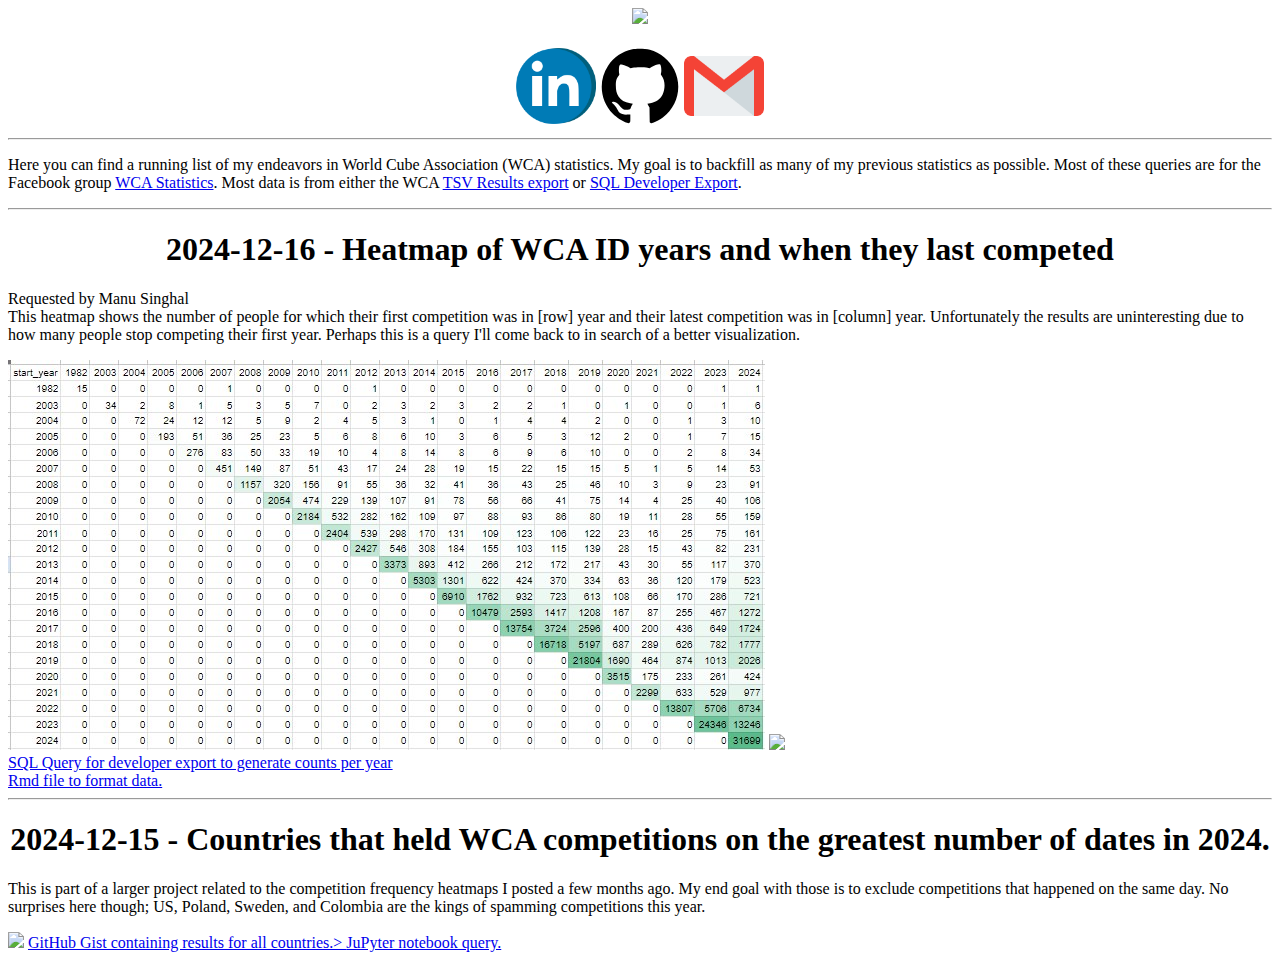
==== wca_statistics.html @ eab6be74 "Update wca_statistics.html" ====
<!DOCTYPE html>
<html lang="en">
    <head>
        <meta charset="UTF-8" />
        <meta name='description' content='Various WCA Statistics'>
        <meta name="viewport" content="width=device-width, initial-scale=1.0">
        <title>WCA Statistics</title>
        <link rel="stylesheet" href="style.css" />
    </head>
    <body>
        <div class='header_photos'>
            <image src="/img/me.png" width="240">
        </div>
        <br>
        <div class='header_photos'>
            <a href='https://www.linkedin.com/in/zeke-mackay-3899632aa/' target='_blank'><img src='/img/linkedin.png' width='80'></a>  
            <a href='https://github.com/zekemackay06' target='_blank'><img src='/img/github_logo.svg' width='80'></a>
            <a href="mailto:zekemackay06@gmail.com" target='_blank'><img src='/img/gmail_logo.webp' width='80'></a>
        </div>
        <hr>
      <p>Here you can find a running list of my endeavors in World Cube Association (WCA) statistics. My goal is to backfill as many of my previous statistics as possible.
      Most of these queries are for the Facebook group <a href=https://www.facebook.com/groups/439995439706174>WCA Statistics</a>.
      Most data is from either the WCA <a href='https://www.worldcubeassociation.org/export/results'>TSV Results export</a> or <a href='https://statistics.worldcubeassociation.org/database-query'>SQL Developer Export</a>.
      </p>
      <hr>
      <h1>2024-12-16 - Heatmap of WCA ID years and when they last competed</h1>
      <p>
        Requested by Manu Singhal <br>
        This heatmap shows the number of people for which their first competition was in [row] year and their latest competition was in [column] year. Unfortunately the results are uninteresting due to how many people stop competing their first year. Perhaps this is a query I'll come back to in search of a better visualization.
      </p>
      <img src='/statistics/20241216.jpg'>
      <img src='/statistics/202412162.jpg'>
        <br>
      <a href='https://github.com/zekemackay06/zekemackay06.github.io/blob/f92e7b1ea5ba1694ffc65fc959b06c2eae6e155e/statistics/idyearheatmap.Rmd'>SQL Query for developer export to generate counts per year</a>
        <br>
      <a href='https://github.com/zekemackay06/zekemackay06.github.io/blob/f92e7b1ea5ba1694ffc65fc959b06c2eae6e155e/statistics/idyearheatmap.Rmd'>Rmd file to format data.</a>
        <hr>
    <h1>2024-12-15 - Countries that held WCA competitions on the greatest number of dates in 2024.</h1>
        <p>
            This is part of a larger project related to the competition frequency heatmaps I posted a few months ago. 
            My end goal with those is to exclude competitions that happened on the same day.
            No surprises here though; US, Poland, Sweden, and Colombia are the kings of spamming competitions this year. 
        </p>
        <img src='/statistics/20241215.jpg'>
        <a href='https://gist.github.com/zekemackay06/c1ade30dc2295d2e5a89016b681d9b11'>GitHub Gist containing results for all countries.>
        <a href='https://github.com/zekemackay06/zekemackay06.github.io/blob/main/statistics/most_active_countries.ipynb'>JuPyter notebook query.</a>
    </body>
</html>
---- style.css ----
.header_photos {
  text-align: center;
}

h1, h2 {
  text-align: center;
}

body {
  font: Monaco, monospace;
}
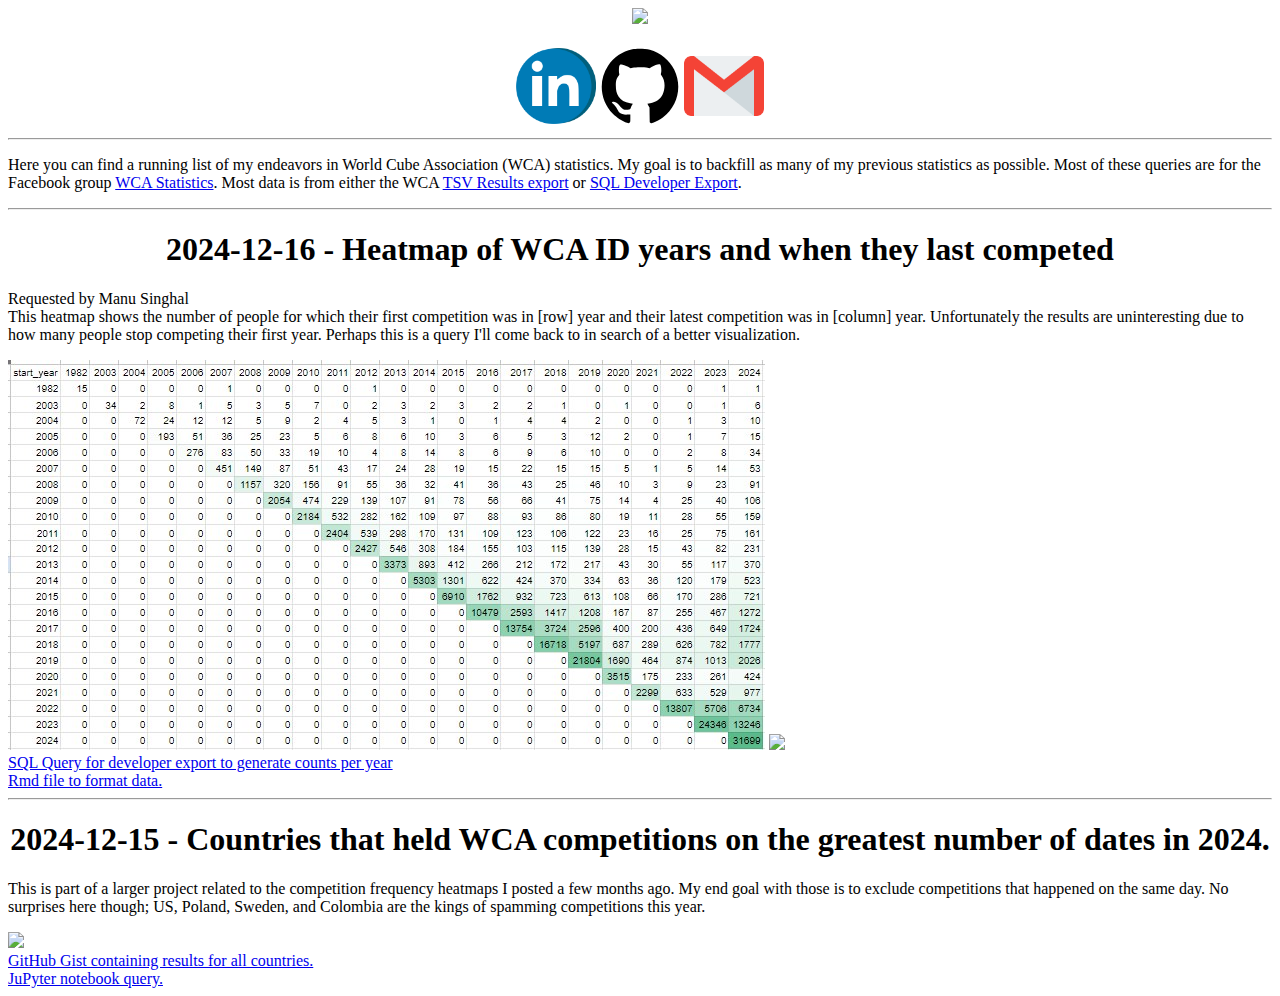
==== commit 3c70efe8: "Update wca_statistics.html" ====
--- a/wca_statistics.html
+++ b/wca_statistics.html
@@ -42,7 +42,9 @@
             No surprises here though; US, Poland, Sweden, and Colombia are the kings of spamming competitions this year. 
         </p>
         <img src='/statistics/20241215.jpg'>
-        <a href='https://gist.github.com/zekemackay06/c1ade30dc2295d2e5a89016b681d9b11'>GitHub Gist containing results for all countries.>
+        <br>
+        <a href='https://gist.github.com/zekemackay06/c1ade30dc2295d2e5a89016b681d9b11'>GitHub Gist containing results for all countries.</a>
+        <br>
         <a href='https://github.com/zekemackay06/zekemackay06.github.io/blob/main/statistics/most_active_countries.ipynb'>JuPyter notebook query.</a>
     </body>
 </html>
